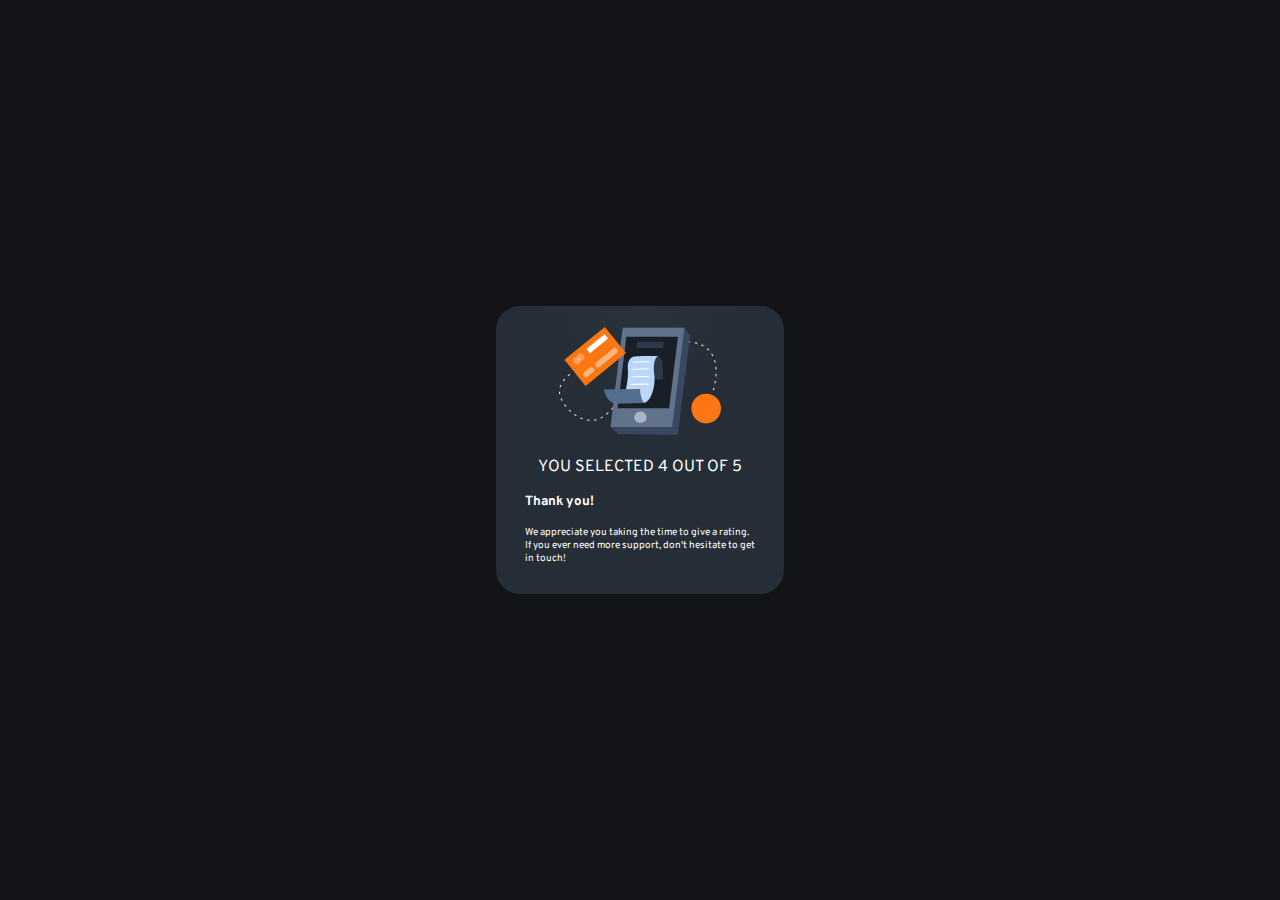
==== interactive-rating-component/index.html @ 7f70182b "calculator" ====
<!DOCTYPE html>
<html lang="en">
<head>
  <meta charset="UTF-8">
  <meta http-equiv="X-UA-Compatible" content="IE=edge">
  <meta name="viewport" content="width=device-width, initial-scale=1.0">
  <link rel="preconnect" href="https://fonts.googleapis.com">
  <link rel="preconnect" href="https://fonts.gstatic.com" crossorigin>
  <link href="https://fonts.googleapis.com/css2?family=Overpass:wght@400;700&display=swap" rel="stylesheet">
  <link rel="stylesheet" href="style.css">
  <title>Document</title>
</head>

<body class="body">
  <section class="home">
    <div class="home__card box">
      <div class="little--star">
        <svg width="17" height="16" xmlns="http://www.w3.org/2000/svg"><path d="m9.067.43 1.99 4.031c.112.228.33.386.58.422l4.45.647a.772.772 0 0 1 .427 1.316l-3.22 3.138a.773.773 0 0 0-.222.683l.76 4.431a.772.772 0 0 1-1.12.813l-3.98-2.092a.773.773 0 0 0-.718 0l-3.98 2.092a.772.772 0 0 1-1.119-.813l.76-4.431a.77.77 0 0 0-.222-.683L.233 6.846A.772.772 0 0 1 .661 5.53l4.449-.647a.772.772 0 0 0 .58-.422L7.68.43a.774.774 0 0 1 1.387 0Z" fill="#FC7614"/></svg>
      </div>
      <h5 class="header">How did we do?</h5>
      <p class="paragraph">Please let us know how we did with your support request. All feedback is appreciated to help us improve our offering!</p>
      <div class="rate">
        <button class="rate--button">1</button>
        <button class="rate--button">2</button>
        <button class="rate--button">3</button>
        <button class="rate--button">4</button>
        <button class="rate--button">5</button>
      </div>
      <button class="submit--button">Submit</button>
    </div>
  </section>
  <section class="thanks">
    <div class="thanks__card box">
      <div class="little--phone">
        <svg width="162" height="108" xmlns="http://www.w3.org/2000/svg"><g fill="none"><path d="M30 93.744h-.044a23.456 23.456 0 0 1-1.61-.189.543.543 0 0 1 .155-1.076c.52.076 1.04.135 1.563.178a.538.538 0 0 1-.043 1.076l-.022.01Zm5.37-.205a.538.538 0 0 1-.08-1.076 19.51 19.51 0 0 0 1.54-.306.536.536 0 0 1 .645.403.538.538 0 0 1-.397.646c-.537.129-1.074.236-1.611.323l-.097.01Zm-12.137-1.312a.536.536 0 0 1-.183-.033 24.346 24.346 0 0 1-1.525-.608.539.539 0 0 1 .424-.99c.483.21.983.404 1.472.587a.538.538 0 0 1-.188 1.044Zm18.759-.829a.538.538 0 0 1-.242-1.022c.467-.226.934-.479 1.39-.742a.536.536 0 1 1 .538.93c-.478.275-.967.538-1.45.78a.536.536 0 0 1-.258.054h.022Zm-24.994-2.292a.536.536 0 0 1-.29-.08c-.457-.29-.913-.597-1.36-.91a.536.536 0 1 1 .612-.882c.436.307.876.597 1.322.883a.538.538 0 0 1-.284.99Zm30.772-1.544a.537.537 0 0 1-.408-.193.539.539 0 0 1 .06-.759l.117-.124c.355-.306.715-.624 1.074-.957a.537.537 0 1 1 .73.79c-.375.345-.74.673-1.106.985l-.123.102a.537.537 0 0 1-.344.156Zm-36.326-2.69a.537.537 0 0 1-.36-.14c-.402-.37-.8-.747-1.18-1.124a.539.539 0 0 1 .751-.769c.376.371.763.737 1.155 1.076a.538.538 0 0 1 .032.764.537.537 0 0 1-.398.194Zm41.305-2.21a.537.537 0 0 1-.398-.899c.355-.393.715-.79 1.074-1.2a.537.537 0 1 1 .806.71c-.365.415-.725.818-1.074 1.21a.537.537 0 0 1-.408.152v.026ZM6.724 79.723a.537.537 0 0 1-.424-.204 41.79 41.79 0 0 1-.989-1.308.539.539 0 0 1 .124-.753.536.536 0 0 1 .746.124c.312.425.629.85.962 1.27a.539.539 0 0 1-.42.871Zm50.579-2.383a.539.539 0 0 1-.419-.877c.338-.414.677-.828 1.015-1.253a.537.537 0 1 1 .838.672l-1.02 1.259a.537.537 0 0 1-.414.199ZM2.9 73.887a.537.537 0 0 1-.473-.312c-.257-.5-.499-1-.714-1.485a.539.539 0 0 1 .685-.72c.133.052.24.154.298.285.21.462.44.946.687 1.425a.539.539 0 0 1-.483.786v.021Zm58.753-2.028a.537.537 0 0 1-.424-.866l.988-1.275a.537.537 0 1 1 .848.656l-.988 1.275a.537.537 0 0 1-.424.188v.022ZM.682 67.286a.537.537 0 0 1-.537-.462A17.06 17.06 0 0 1 0 65.16a.538.538 0 1 1 1.074 0c.018.519.063 1.036.134 1.55a.539.539 0 0 1-.462.607l-.064-.032Zm65.24-.973a.537.537 0 0 1-.43-.867l.984-1.28a.536.536 0 0 1 .853.65l-.993 1.265a.537.537 0 0 1-.414.21v.022Zm88.49-2.96a.724.724 0 0 1-.15 0 .537.537 0 0 1-.366-.666c.134-.474.28-.99.424-1.544a.538.538 0 0 1 .655-.388.537.537 0 0 1 .382.662c-.145.538-.29 1.076-.43 1.565a.537.537 0 0 1-.515.372Zm-84.247-2.592a.536.536 0 0 1-.424-.867l.983-1.28a.54.54 0 1 1 .854.662l-.989 1.275a.537.537 0 0 1-.413.183l-.01.027Zm-68.924-.382a.536.536 0 0 1-.156 0 .538.538 0 0 1-.355-.673 21.47 21.47 0 0 1 .537-1.565.537.537 0 1 1 .994.403c-.193.49-.37.985-.537 1.474a.537.537 0 0 1-.473.334l-.01.027Zm154.782-3.863a.311.311 0 0 1-.102 0 .538.538 0 0 1-.43-.624c.097-.538.188-1.044.28-1.582a.545.545 0 1 1 1.073.178c-.09.538-.182 1.076-.279 1.614a.537.537 0 0 1-.542.414ZM74.46 55.209a.537.537 0 0 1-.424-.872l1.004-1.27a.537.537 0 1 1 .838.673l-.999 1.264a.537.537 0 0 1-.408.205h-.01ZM4.436 54.165a.539.539 0 0 1-.43-.855c.323-.436.666-.872 1.02-1.297a.537.537 0 1 1 .822.694 22.92 22.92 0 0 0-.977 1.237.537.537 0 0 1-.435.221Zm74.408-4.417a.539.539 0 0 1-.414-.877l1.026-1.248a.537.537 0 1 1 .843.667l-1.02 1.243a.537.537 0 0 1-.435.215Zm78.124-.161h-.043a.538.538 0 0 1-.494-.576c.043-.538.075-1.076.107-1.614a.538.538 0 0 1 .564-.538c.295.018.52.27.505.565a54.253 54.253 0 0 1-.107 1.614.538.538 0 0 1-.532.549ZM9.28 49.13a.537.537 0 0 1-.338-.958c.8-.646 1.316-.99 1.337-1.006a.536.536 0 0 1 .59.898s-.499.334-1.25.942a.536.536 0 0 1-.35.124h.011Zm74.075-4.74a.537.537 0 0 1-.403-.888c.35-.408.704-.817 1.074-1.22a.537.537 0 1 1 .806.71c-.355.403-.71.806-1.074 1.215a.537.537 0 0 1-.414.183h.01Zm73.742-1.797a.537.537 0 0 1-.537-.505 54.325 54.325 0 0 0-.118-1.614.54.54 0 1 1 1.074-.097c.048.538.091 1.076.118 1.614 0 .285-.221.52-.505.538l-.032.064Zm-69.064-3.416a.537.537 0 0 1-.392-.904c.365-.398.735-.79 1.106-1.178a.536.536 0 0 1 .779.737l-1.074 1.173a.537.537 0 0 1-.44.172h.02Zm68.092-3.502a.537.537 0 0 1-.537-.409 22.668 22.668 0 0 0-.408-1.533.539.539 0 0 1 1.03-.307c.151.538.296 1.05.425 1.587a.539.539 0 0 1-.398.651l-.112.01Zm-63.221-1.512a.537.537 0 0 1-.376-.92l1.165-1.13a.537.537 0 1 1 .763.76c-.387.365-.768.741-1.155 1.118a.537.537 0 0 1-.419.172h.022Zm5.14-4.745a.537.537 0 0 1-.355-.941l1.235-1.076a.539.539 0 1 1 .693.828c-.408.34-.817.689-1.225 1.039a.537.537 0 0 1-.37.15h.021Zm55.197-.575c-.247-.468-.505-.931-.779-1.378a.537.537 0 1 1 .918-.554c.285.463.537.947.811 1.431a.539.539 0 0 1-.478.791.537.537 0 0 1-.472-.29ZM103.5 25.055a.539.539 0 0 1-.322-.974c.44-.322.88-.634 1.32-.946a.537.537 0 0 1 .845.394.54.54 0 0 1-.227.488l-1.3.93a.536.536 0 0 1-.338.108h.022Zm46.132-1.56a.537.537 0 0 1-.381-.161c-.359-.359-.74-.717-1.144-1.076a.536.536 0 1 1 .709-.807c.408.36.81.742 1.197 1.135a.539.539 0 0 1 0 .759.537.537 0 0 1-.403.15h.022Zm-40.279-2.28a.537.537 0 0 1-.274-1.001c.473-.275.946-.538 1.418-.797a.54.54 0 0 1 .81.474.542.542 0 0 1-.273.468c-.467.253-.929.538-1.39.785a.536.536 0 0 1-.344.07h.053Zm34.737-1.894a.504.504 0 0 1-.258-.07c-.451-.248-.924-.49-1.407-.716a.539.539 0 0 1 .462-.974c.499.237.988.49 1.46.748a.538.538 0 0 1-.257 1.012Zm-28.49-1.195a.537.537 0 0 1-.2-1.038c.505-.204 1.01-.398 1.52-.581a.537.537 0 0 1 .366 1.011c-.495.178-.989.366-1.483.57a.536.536 0 0 1-.247.038h.043Zm22.045-1.452a.777.777 0 0 1-.156 0c-.505-.15-1.02-.29-1.53-.41a.553.553 0 0 1 .252-1.075c.537.129 1.074.269 1.611.425a.542.542 0 0 1-.15 1.076l-.027-.016Zm-15.456-.597a.537.537 0 0 1-.118-1.066c.537-.107 1.074-.21 1.61-.29a.543.543 0 0 1 .59.735.544.544 0 0 1-.423.34c-.537.082-1.036.178-1.557.286a.365.365 0 0 1-.102-.005Zm8.555-.603h-.038a32.41 32.41 0 0 0-1.579-.06.538.538 0 0 1 0-1.075c.537 0 1.074.027 1.638.06a.538.538 0 0 1-.032 1.075h.01Z" fill="#E6E6E6"/><path fill="#39475F" d="M119.847 100.221H58.146L70.332.793h55.025l5.747 7.601z"/><path fill="#61728D" d="M113.172 100.221H51.465L63.651.793h61.706z"/><path fill="#181F27" d="M110.132 81.354H58.576l8.791-71.695h51.557z"/><path fill="#1E252E" d="m92.743 50.055 14.897.177-.29 2.308-14.607-.252z"/><path fill="#39475F" d="m51.465 100.221 7.422 6.864 60.037.915.923-7.779z"/><path d="M99.096 29.058s2.572.183 3.888 5.03c1.316 4.847.865 18.377.865 18.377l-11.096-.177s-5.537-20.137 6.343-23.23Z" fill="#2D394B"/><path fill="#FC7614" d="M5.42 32.843 45.778 0l21.18 26.119L26.603 58.96z"/><path fill="#FFF" d="M27.49 21.931 45.56 7.226l3.497 4.313-18.07 14.706z"/><path d="m25.272 45.175 5.338-4.345a2.772 2.772 0 0 1 3.902.404 2.781 2.781 0 0 1-.404 3.91l-5.338 4.344a2.772 2.772 0 0 1-3.903-.404 2.781 2.781 0 0 1 .405-3.91ZM37.33 35.365l16.89-13.743a2.772 2.772 0 0 1 3.902.404 2.781 2.781 0 0 1-.405 3.909L40.83 39.679a2.772 2.772 0 0 1-3.903-.404 2.781 2.781 0 0 1 .405-3.91Z" fill="#FFF" opacity=".46"/><ellipse fill="#FFF" opacity=".3" cx="17.937" cy="33.636" rx="3.673" ry="3.68"/><ellipse fill="#FFF" opacity=".3" cx="21.664" cy="30.284" rx="3.673" ry="3.68"/><path d="M99.096 29.058s-5.838 2.103-3.803 18.581c1.493 12.073-3.55 28.056-11.004 28.25-7.454.193-21.202-.463-21.202-.463s7.159-18.56 5.676-34.145a14.786 14.786 0 0 1 .763-6.456c.87-2.373 2.487-4.842 5.494-5.245 6.004-.818 24.076-.522 24.076-.522Z" fill="#BAD6FA"/><path d="m58.957 76.63 26.342-.537s-4.017-3.992-4.27-14.154l-36.234.538a31.494 31.494 0 0 0 2.841 7.531 12.547 12.547 0 0 0 11.32 6.623Z" fill="#546F8D"/><path fill="#2D394B" d="m78.21 14.834-.918 6.041h26.621l.806-6.041z"/><path d="M85.54 86.19c-2.872-2.517-7.416-2.022-9.446 1.222a4.955 4.955 0 0 0-.8 2.647c0 3.98 2.744 6.59 8.227 5.492 4.184-.839 5.779-6.073 2.02-9.36Z" fill="#FFF" opacity=".48"/><ellipse fill="#FC7614" cx="147.188" cy="81.542" rx="14.812" ry="14.837"/><path d="M73.731 35.75a.537.537 0 0 1-.038-1.076c.113 0 11.343-.828 17.363-.29a.54.54 0 0 1-.096 1.076c-5.908-.538-17.079.274-17.186.285l-.043.005Zm-.891 7.279a.538.538 0 0 1-.038-1.076c.113 0 11.342-.828 17.363-.29a.54.54 0 0 1-.097 1.076c-5.907-.538-17.073.28-17.185.285l-.043.005Zm-.102 7.564a.538.538 0 0 1-.043-1.076c.112 0 11.347-.829 17.362-.29a.54.54 0 0 1-.096 1.075c-5.908-.538-17.073.28-17.186.286l-.037.005Zm-.715 7.564a.537.537 0 0 1-.037-1.076c.112 0 11.342-.829 17.362-.285a.54.54 0 0 1-.096 1.076c-5.908-.538-17.073.28-17.186.285h-.043Z" fill="#FFF"/></g></svg>
      </div>
      <div class="thanks--phrase">YOU SELECTED 4 OUT OF 5</div>
      <h5 class="header">Thank you!</h5>
      <p class="paragraph">We appreciate you taking the time to give a rating. If you ever need more support, don't hesitate to get in touch!</p>
    </div>
  </section>
</body>
<script src="script.js"></script>
</html>
---- interactive-rating-component/style.css ----
* {
    margin: 0;
    padding: 0;
    color: var(--white);
    box-sizing: border-box;
    font-family: 'Overpass', sans-serif;
}

:root {
    --orange: hsl(25, 97%, 53%);
    --white: hsl(0, 0%, 100%);
    --lightGrey: hsl(217, 12%, 63%);
    --mediumGrey: hsl(216, 12%, 54%);
    --darkBlue: hsl(213, 19%, 18%);
    --rateColor: hsl(213, 18%, 20%);
    --veryDarkBlue: hsl(216, 12%, 8%);
}

.body {
    background-color: var(--veryDarkBlue);
}

.home {
    display: none;
    align-items: center;
    justify-content: center;
    height: 100vh;
}

.thanks {
    display: flex;
    align-items: center;
    justify-content: center;
    height: 100vh;
}

.box {
    display: flex;
    flex-flow: column;
    justify-content: center;
    border-radius: 1.5rem;
    border: none;
    height: 18rem;
    width: 18rem;
    background-image:
      radial-gradient(
        circle at top center,
        var(--rateColor) 0.15%,
        var(--darkBlue) 33%
    );
}

.home__card {
    align-items: center;
    justify-content: space-between;
    padding: 1rem;
    padding-bottom: 1.5rem;
}

.thanks__card {
    align-items: center;
    justify-content: center;
    row-gap: 1rem;
    padding: 1rem;
    padding-bottom: 1.5rem;
}

.little--star {
    display: flex;
    margin-left: 0.5rem;
    align-self: flex-start;
    align-items: center;
    justify-content: center;
    background-color: var(--rateColor);
    height: 3rem;
    width: 3rem;
    border: none;
    border-radius: 50%;
}

.header {
    width: 90%;
}

/* .header:last-child {
    display: flex;
    justify-self: center;
} */

.paragraph {
    width: 90%;
    font-size: x-small;
}

.rate {
    display: flex;
    justify-content: space-evenly;
    width: 100%;
}

.rate--button {
    background-color: var(--rateColor);
    border: none;
    height: 2rem;
    width: 2rem;
    border-radius: 50%;
}

.submit--button {
    border: none;
    width: 90%;
    height: 1.5rem;
    border-radius: 10rem;
    background-color: var(--orange);
}
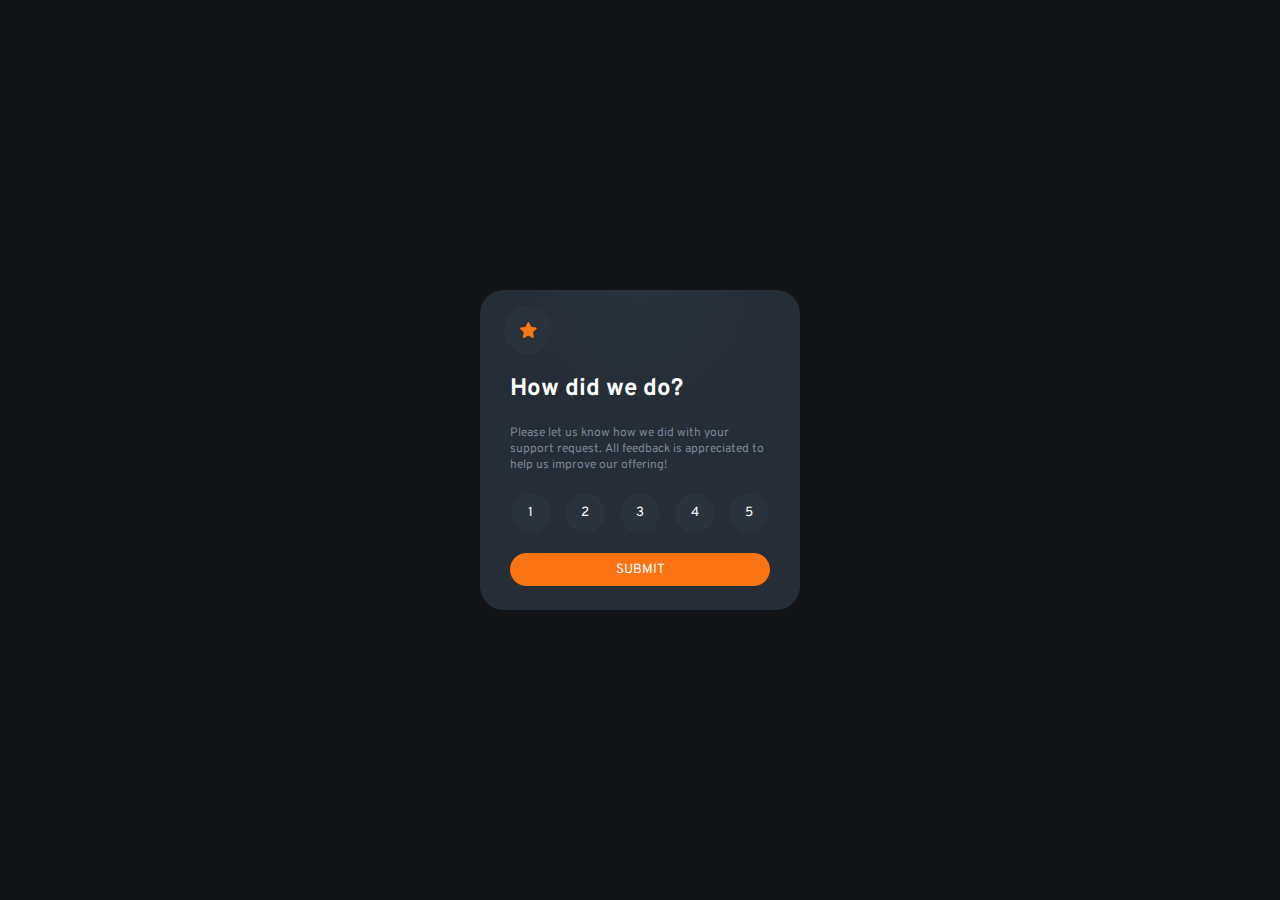
==== commit 5bc4fcbb: "golang stuff / js rating page" ====
--- a/interactive-rating-component/index.html
+++ b/interactive-rating-component/index.html
@@ -13,13 +13,13 @@
 
 <body class="body">
   <section class="home">
-    <div class="home__card box">
-      <div class="little--star">
+    <div class="card card--home">
+      <div class="card__image card__image--left">
         <svg width="17" height="16" xmlns="http://www.w3.org/2000/svg"><path d="m9.067.43 1.99 4.031c.112.228.33.386.58.422l4.45.647a.772.772 0 0 1 .427 1.316l-3.22 3.138a.773.773 0 0 0-.222.683l.76 4.431a.772.772 0 0 1-1.12.813l-3.98-2.092a.773.773 0 0 0-.718 0l-3.98 2.092a.772.772 0 0 1-1.119-.813l.76-4.431a.77.77 0 0 0-.222-.683L.233 6.846A.772.772 0 0 1 .661 5.53l4.449-.647a.772.772 0 0 0 .58-.422L7.68.43a.774.774 0 0 1 1.387 0Z" fill="#FC7614"/></svg>
       </div>
-      <h5 class="header">How did we do?</h5>
-      <p class="paragraph">Please let us know how we did with your support request. All feedback is appreciated to help us improve our offering!</p>
-      <div class="rate">
+      <h5 class="card__header card__header--home">How did we do?</h5>
+      <p class="card__paragraph card__paragraph--home">Please let us know how we did with your support request. All feedback is appreciated to help us improve our offering!</p>
+      <div class="card__rate">
         <button class="rate--button">1</button>
         <button class="rate--button">2</button>
         <button class="rate--button">3</button>
@@ -30,13 +30,13 @@
     </div>
   </section>
   <section class="thanks">
-    <div class="thanks__card box">
-      <div class="little--phone">
-        <svg width="162" height="108" xmlns="http://www.w3.org/2000/svg"><g fill="none"><path d="M30 93.744h-.044a23.456 23.456 0 0 1-1.61-.189.543.543 0 0 1 .155-1.076c.52.076 1.04.135 1.563.178a.538.538 0 0 1-.043 1.076l-.022.01Zm5.37-.205a.538.538 0 0 1-.08-1.076 19.51 19.51 0 0 0 1.54-.306.536.536 0 0 1 .645.403.538.538 0 0 1-.397.646c-.537.129-1.074.236-1.611.323l-.097.01Zm-12.137-1.312a.536.536 0 0 1-.183-.033 24.346 24.346 0 0 1-1.525-.608.539.539 0 0 1 .424-.99c.483.21.983.404 1.472.587a.538.538 0 0 1-.188 1.044Zm18.759-.829a.538.538 0 0 1-.242-1.022c.467-.226.934-.479 1.39-.742a.536.536 0 1 1 .538.93c-.478.275-.967.538-1.45.78a.536.536 0 0 1-.258.054h.022Zm-24.994-2.292a.536.536 0 0 1-.29-.08c-.457-.29-.913-.597-1.36-.91a.536.536 0 1 1 .612-.882c.436.307.876.597 1.322.883a.538.538 0 0 1-.284.99Zm30.772-1.544a.537.537 0 0 1-.408-.193.539.539 0 0 1 .06-.759l.117-.124c.355-.306.715-.624 1.074-.957a.537.537 0 1 1 .73.79c-.375.345-.74.673-1.106.985l-.123.102a.537.537 0 0 1-.344.156Zm-36.326-2.69a.537.537 0 0 1-.36-.14c-.402-.37-.8-.747-1.18-1.124a.539.539 0 0 1 .751-.769c.376.371.763.737 1.155 1.076a.538.538 0 0 1 .032.764.537.537 0 0 1-.398.194Zm41.305-2.21a.537.537 0 0 1-.398-.899c.355-.393.715-.79 1.074-1.2a.537.537 0 1 1 .806.71c-.365.415-.725.818-1.074 1.21a.537.537 0 0 1-.408.152v.026ZM6.724 79.723a.537.537 0 0 1-.424-.204 41.79 41.79 0 0 1-.989-1.308.539.539 0 0 1 .124-.753.536.536 0 0 1 .746.124c.312.425.629.85.962 1.27a.539.539 0 0 1-.42.871Zm50.579-2.383a.539.539 0 0 1-.419-.877c.338-.414.677-.828 1.015-1.253a.537.537 0 1 1 .838.672l-1.02 1.259a.537.537 0 0 1-.414.199ZM2.9 73.887a.537.537 0 0 1-.473-.312c-.257-.5-.499-1-.714-1.485a.539.539 0 0 1 .685-.72c.133.052.24.154.298.285.21.462.44.946.687 1.425a.539.539 0 0 1-.483.786v.021Zm58.753-2.028a.537.537 0 0 1-.424-.866l.988-1.275a.537.537 0 1 1 .848.656l-.988 1.275a.537.537 0 0 1-.424.188v.022ZM.682 67.286a.537.537 0 0 1-.537-.462A17.06 17.06 0 0 1 0 65.16a.538.538 0 1 1 1.074 0c.018.519.063 1.036.134 1.55a.539.539 0 0 1-.462.607l-.064-.032Zm65.24-.973a.537.537 0 0 1-.43-.867l.984-1.28a.536.536 0 0 1 .853.65l-.993 1.265a.537.537 0 0 1-.414.21v.022Zm88.49-2.96a.724.724 0 0 1-.15 0 .537.537 0 0 1-.366-.666c.134-.474.28-.99.424-1.544a.538.538 0 0 1 .655-.388.537.537 0 0 1 .382.662c-.145.538-.29 1.076-.43 1.565a.537.537 0 0 1-.515.372Zm-84.247-2.592a.536.536 0 0 1-.424-.867l.983-1.28a.54.54 0 1 1 .854.662l-.989 1.275a.537.537 0 0 1-.413.183l-.01.027Zm-68.924-.382a.536.536 0 0 1-.156 0 .538.538 0 0 1-.355-.673 21.47 21.47 0 0 1 .537-1.565.537.537 0 1 1 .994.403c-.193.49-.37.985-.537 1.474a.537.537 0 0 1-.473.334l-.01.027Zm154.782-3.863a.311.311 0 0 1-.102 0 .538.538 0 0 1-.43-.624c.097-.538.188-1.044.28-1.582a.545.545 0 1 1 1.073.178c-.09.538-.182 1.076-.279 1.614a.537.537 0 0 1-.542.414ZM74.46 55.209a.537.537 0 0 1-.424-.872l1.004-1.27a.537.537 0 1 1 .838.673l-.999 1.264a.537.537 0 0 1-.408.205h-.01ZM4.436 54.165a.539.539 0 0 1-.43-.855c.323-.436.666-.872 1.02-1.297a.537.537 0 1 1 .822.694 22.92 22.92 0 0 0-.977 1.237.537.537 0 0 1-.435.221Zm74.408-4.417a.539.539 0 0 1-.414-.877l1.026-1.248a.537.537 0 1 1 .843.667l-1.02 1.243a.537.537 0 0 1-.435.215Zm78.124-.161h-.043a.538.538 0 0 1-.494-.576c.043-.538.075-1.076.107-1.614a.538.538 0 0 1 .564-.538c.295.018.52.27.505.565a54.253 54.253 0 0 1-.107 1.614.538.538 0 0 1-.532.549ZM9.28 49.13a.537.537 0 0 1-.338-.958c.8-.646 1.316-.99 1.337-1.006a.536.536 0 0 1 .59.898s-.499.334-1.25.942a.536.536 0 0 1-.35.124h.011Zm74.075-4.74a.537.537 0 0 1-.403-.888c.35-.408.704-.817 1.074-1.22a.537.537 0 1 1 .806.71c-.355.403-.71.806-1.074 1.215a.537.537 0 0 1-.414.183h.01Zm73.742-1.797a.537.537 0 0 1-.537-.505 54.325 54.325 0 0 0-.118-1.614.54.54 0 1 1 1.074-.097c.048.538.091 1.076.118 1.614 0 .285-.221.52-.505.538l-.032.064Zm-69.064-3.416a.537.537 0 0 1-.392-.904c.365-.398.735-.79 1.106-1.178a.536.536 0 0 1 .779.737l-1.074 1.173a.537.537 0 0 1-.44.172h.02Zm68.092-3.502a.537.537 0 0 1-.537-.409 22.668 22.668 0 0 0-.408-1.533.539.539 0 0 1 1.03-.307c.151.538.296 1.05.425 1.587a.539.539 0 0 1-.398.651l-.112.01Zm-63.221-1.512a.537.537 0 0 1-.376-.92l1.165-1.13a.537.537 0 1 1 .763.76c-.387.365-.768.741-1.155 1.118a.537.537 0 0 1-.419.172h.022Zm5.14-4.745a.537.537 0 0 1-.355-.941l1.235-1.076a.539.539 0 1 1 .693.828c-.408.34-.817.689-1.225 1.039a.537.537 0 0 1-.37.15h.021Zm55.197-.575c-.247-.468-.505-.931-.779-1.378a.537.537 0 1 1 .918-.554c.285.463.537.947.811 1.431a.539.539 0 0 1-.478.791.537.537 0 0 1-.472-.29ZM103.5 25.055a.539.539 0 0 1-.322-.974c.44-.322.88-.634 1.32-.946a.537.537 0 0 1 .845.394.54.54 0 0 1-.227.488l-1.3.93a.536.536 0 0 1-.338.108h.022Zm46.132-1.56a.537.537 0 0 1-.381-.161c-.359-.359-.74-.717-1.144-1.076a.536.536 0 1 1 .709-.807c.408.36.81.742 1.197 1.135a.539.539 0 0 1 0 .759.537.537 0 0 1-.403.15h.022Zm-40.279-2.28a.537.537 0 0 1-.274-1.001c.473-.275.946-.538 1.418-.797a.54.54 0 0 1 .81.474.542.542 0 0 1-.273.468c-.467.253-.929.538-1.39.785a.536.536 0 0 1-.344.07h.053Zm34.737-1.894a.504.504 0 0 1-.258-.07c-.451-.248-.924-.49-1.407-.716a.539.539 0 0 1 .462-.974c.499.237.988.49 1.46.748a.538.538 0 0 1-.257 1.012Zm-28.49-1.195a.537.537 0 0 1-.2-1.038c.505-.204 1.01-.398 1.52-.581a.537.537 0 0 1 .366 1.011c-.495.178-.989.366-1.483.57a.536.536 0 0 1-.247.038h.043Zm22.045-1.452a.777.777 0 0 1-.156 0c-.505-.15-1.02-.29-1.53-.41a.553.553 0 0 1 .252-1.075c.537.129 1.074.269 1.611.425a.542.542 0 0 1-.15 1.076l-.027-.016Zm-15.456-.597a.537.537 0 0 1-.118-1.066c.537-.107 1.074-.21 1.61-.29a.543.543 0 0 1 .59.735.544.544 0 0 1-.423.34c-.537.082-1.036.178-1.557.286a.365.365 0 0 1-.102-.005Zm8.555-.603h-.038a32.41 32.41 0 0 0-1.579-.06.538.538 0 0 1 0-1.075c.537 0 1.074.027 1.638.06a.538.538 0 0 1-.032 1.075h.01Z" fill="#E6E6E6"/><path fill="#39475F" d="M119.847 100.221H58.146L70.332.793h55.025l5.747 7.601z"/><path fill="#61728D" d="M113.172 100.221H51.465L63.651.793h61.706z"/><path fill="#181F27" d="M110.132 81.354H58.576l8.791-71.695h51.557z"/><path fill="#1E252E" d="m92.743 50.055 14.897.177-.29 2.308-14.607-.252z"/><path fill="#39475F" d="m51.465 100.221 7.422 6.864 60.037.915.923-7.779z"/><path d="M99.096 29.058s2.572.183 3.888 5.03c1.316 4.847.865 18.377.865 18.377l-11.096-.177s-5.537-20.137 6.343-23.23Z" fill="#2D394B"/><path fill="#FC7614" d="M5.42 32.843 45.778 0l21.18 26.119L26.603 58.96z"/><path fill="#FFF" d="M27.49 21.931 45.56 7.226l3.497 4.313-18.07 14.706z"/><path d="m25.272 45.175 5.338-4.345a2.772 2.772 0 0 1 3.902.404 2.781 2.781 0 0 1-.404 3.91l-5.338 4.344a2.772 2.772 0 0 1-3.903-.404 2.781 2.781 0 0 1 .405-3.91ZM37.33 35.365l16.89-13.743a2.772 2.772 0 0 1 3.902.404 2.781 2.781 0 0 1-.405 3.909L40.83 39.679a2.772 2.772 0 0 1-3.903-.404 2.781 2.781 0 0 1 .405-3.91Z" fill="#FFF" opacity=".46"/><ellipse fill="#FFF" opacity=".3" cx="17.937" cy="33.636" rx="3.673" ry="3.68"/><ellipse fill="#FFF" opacity=".3" cx="21.664" cy="30.284" rx="3.673" ry="3.68"/><path d="M99.096 29.058s-5.838 2.103-3.803 18.581c1.493 12.073-3.55 28.056-11.004 28.25-7.454.193-21.202-.463-21.202-.463s7.159-18.56 5.676-34.145a14.786 14.786 0 0 1 .763-6.456c.87-2.373 2.487-4.842 5.494-5.245 6.004-.818 24.076-.522 24.076-.522Z" fill="#BAD6FA"/><path d="m58.957 76.63 26.342-.537s-4.017-3.992-4.27-14.154l-36.234.538a31.494 31.494 0 0 0 2.841 7.531 12.547 12.547 0 0 0 11.32 6.623Z" fill="#546F8D"/><path fill="#2D394B" d="m78.21 14.834-.918 6.041h26.621l.806-6.041z"/><path d="M85.54 86.19c-2.872-2.517-7.416-2.022-9.446 1.222a4.955 4.955 0 0 0-.8 2.647c0 3.98 2.744 6.59 8.227 5.492 4.184-.839 5.779-6.073 2.02-9.36Z" fill="#FFF" opacity=".48"/><ellipse fill="#FC7614" cx="147.188" cy="81.542" rx="14.812" ry="14.837"/><path d="M73.731 35.75a.537.537 0 0 1-.038-1.076c.113 0 11.343-.828 17.363-.29a.54.54 0 0 1-.096 1.076c-5.908-.538-17.079.274-17.186.285l-.043.005Zm-.891 7.279a.538.538 0 0 1-.038-1.076c.113 0 11.342-.828 17.363-.29a.54.54 0 0 1-.097 1.076c-5.907-.538-17.073.28-17.185.285l-.043.005Zm-.102 7.564a.538.538 0 0 1-.043-1.076c.112 0 11.347-.829 17.362-.29a.54.54 0 0 1-.096 1.075c-5.908-.538-17.073.28-17.186.286l-.037.005Zm-.715 7.564a.537.537 0 0 1-.037-1.076c.112 0 11.342-.829 17.362-.285a.54.54 0 0 1-.096 1.076c-5.908-.538-17.073.28-17.186.285h-.043Z" fill="#FFF"/></g></svg>
+    <div class="card card--thanks">
+      <div class="card__image card__image--centered">
+        <svg class="card__image--centered__svg" width="162" height="108" xmlns="http://www.w3.org/2000/svg"><g fill="none"><path d="M30 93.744h-.044a23.456 23.456 0 0 1-1.61-.189.543.543 0 0 1 .155-1.076c.52.076 1.04.135 1.563.178a.538.538 0 0 1-.043 1.076l-.022.01Zm5.37-.205a.538.538 0 0 1-.08-1.076 19.51 19.51 0 0 0 1.54-.306.536.536 0 0 1 .645.403.538.538 0 0 1-.397.646c-.537.129-1.074.236-1.611.323l-.097.01Zm-12.137-1.312a.536.536 0 0 1-.183-.033 24.346 24.346 0 0 1-1.525-.608.539.539 0 0 1 .424-.99c.483.21.983.404 1.472.587a.538.538 0 0 1-.188 1.044Zm18.759-.829a.538.538 0 0 1-.242-1.022c.467-.226.934-.479 1.39-.742a.536.536 0 1 1 .538.93c-.478.275-.967.538-1.45.78a.536.536 0 0 1-.258.054h.022Zm-24.994-2.292a.536.536 0 0 1-.29-.08c-.457-.29-.913-.597-1.36-.91a.536.536 0 1 1 .612-.882c.436.307.876.597 1.322.883a.538.538 0 0 1-.284.99Zm30.772-1.544a.537.537 0 0 1-.408-.193.539.539 0 0 1 .06-.759l.117-.124c.355-.306.715-.624 1.074-.957a.537.537 0 1 1 .73.79c-.375.345-.74.673-1.106.985l-.123.102a.537.537 0 0 1-.344.156Zm-36.326-2.69a.537.537 0 0 1-.36-.14c-.402-.37-.8-.747-1.18-1.124a.539.539 0 0 1 .751-.769c.376.371.763.737 1.155 1.076a.538.538 0 0 1 .032.764.537.537 0 0 1-.398.194Zm41.305-2.21a.537.537 0 0 1-.398-.899c.355-.393.715-.79 1.074-1.2a.537.537 0 1 1 .806.71c-.365.415-.725.818-1.074 1.21a.537.537 0 0 1-.408.152v.026ZM6.724 79.723a.537.537 0 0 1-.424-.204 41.79 41.79 0 0 1-.989-1.308.539.539 0 0 1 .124-.753.536.536 0 0 1 .746.124c.312.425.629.85.962 1.27a.539.539 0 0 1-.42.871Zm50.579-2.383a.539.539 0 0 1-.419-.877c.338-.414.677-.828 1.015-1.253a.537.537 0 1 1 .838.672l-1.02 1.259a.537.537 0 0 1-.414.199ZM2.9 73.887a.537.537 0 0 1-.473-.312c-.257-.5-.499-1-.714-1.485a.539.539 0 0 1 .685-.72c.133.052.24.154.298.285.21.462.44.946.687 1.425a.539.539 0 0 1-.483.786v.021Zm58.753-2.028a.537.537 0 0 1-.424-.866l.988-1.275a.537.537 0 1 1 .848.656l-.988 1.275a.537.537 0 0 1-.424.188v.022ZM.682 67.286a.537.537 0 0 1-.537-.462A17.06 17.06 0 0 1 0 65.16a.538.538 0 1 1 1.074 0c.018.519.063 1.036.134 1.55a.539.539 0 0 1-.462.607l-.064-.032Zm65.24-.973a.537.537 0 0 1-.43-.867l.984-1.28a.536.536 0 0 1 .853.65l-.993 1.265a.537.537 0 0 1-.414.21v.022Zm88.49-2.96a.724.724 0 0 1-.15 0 .537.537 0 0 1-.366-.666c.134-.474.28-.99.424-1.544a.538.538 0 0 1 .655-.388.537.537 0 0 1 .382.662c-.145.538-.29 1.076-.43 1.565a.537.537 0 0 1-.515.372Zm-84.247-2.592a.536.536 0 0 1-.424-.867l.983-1.28a.54.54 0 1 1 .854.662l-.989 1.275a.537.537 0 0 1-.413.183l-.01.027Zm-68.924-.382a.536.536 0 0 1-.156 0 .538.538 0 0 1-.355-.673 21.47 21.47 0 0 1 .537-1.565.537.537 0 1 1 .994.403c-.193.49-.37.985-.537 1.474a.537.537 0 0 1-.473.334l-.01.027Zm154.782-3.863a.311.311 0 0 1-.102 0 .538.538 0 0 1-.43-.624c.097-.538.188-1.044.28-1.582a.545.545 0 1 1 1.073.178c-.09.538-.182 1.076-.279 1.614a.537.537 0 0 1-.542.414ZM74.46 55.209a.537.537 0 0 1-.424-.872l1.004-1.27a.537.537 0 1 1 .838.673l-.999 1.264a.537.537 0 0 1-.408.205h-.01ZM4.436 54.165a.539.539 0 0 1-.43-.855c.323-.436.666-.872 1.02-1.297a.537.537 0 1 1 .822.694 22.92 22.92 0 0 0-.977 1.237.537.537 0 0 1-.435.221Zm74.408-4.417a.539.539 0 0 1-.414-.877l1.026-1.248a.537.537 0 1 1 .843.667l-1.02 1.243a.537.537 0 0 1-.435.215Zm78.124-.161h-.043a.538.538 0 0 1-.494-.576c.043-.538.075-1.076.107-1.614a.538.538 0 0 1 .564-.538c.295.018.52.27.505.565a54.253 54.253 0 0 1-.107 1.614.538.538 0 0 1-.532.549ZM9.28 49.13a.537.537 0 0 1-.338-.958c.8-.646 1.316-.99 1.337-1.006a.536.536 0 0 1 .59.898s-.499.334-1.25.942a.536.536 0 0 1-.35.124h.011Zm74.075-4.74a.537.537 0 0 1-.403-.888c.35-.408.704-.817 1.074-1.22a.537.537 0 1 1 .806.71c-.355.403-.71.806-1.074 1.215a.537.537 0 0 1-.414.183h.01Zm73.742-1.797a.537.537 0 0 1-.537-.505 54.325 54.325 0 0 0-.118-1.614.54.54 0 1 1 1.074-.097c.048.538.091 1.076.118 1.614 0 .285-.221.52-.505.538l-.032.064Zm-69.064-3.416a.537.537 0 0 1-.392-.904c.365-.398.735-.79 1.106-1.178a.536.536 0 0 1 .779.737l-1.074 1.173a.537.537 0 0 1-.44.172h.02Zm68.092-3.502a.537.537 0 0 1-.537-.409 22.668 22.668 0 0 0-.408-1.533.539.539 0 0 1 1.03-.307c.151.538.296 1.05.425 1.587a.539.539 0 0 1-.398.651l-.112.01Zm-63.221-1.512a.537.537 0 0 1-.376-.92l1.165-1.13a.537.537 0 1 1 .763.76c-.387.365-.768.741-1.155 1.118a.537.537 0 0 1-.419.172h.022Zm5.14-4.745a.537.537 0 0 1-.355-.941l1.235-1.076a.539.539 0 1 1 .693.828c-.408.34-.817.689-1.225 1.039a.537.537 0 0 1-.37.15h.021Zm55.197-.575c-.247-.468-.505-.931-.779-1.378a.537.537 0 1 1 .918-.554c.285.463.537.947.811 1.431a.539.539 0 0 1-.478.791.537.537 0 0 1-.472-.29ZM103.5 25.055a.539.539 0 0 1-.322-.974c.44-.322.88-.634 1.32-.946a.537.537 0 0 1 .845.394.54.54 0 0 1-.227.488l-1.3.93a.536.536 0 0 1-.338.108h.022Zm46.132-1.56a.537.537 0 0 1-.381-.161c-.359-.359-.74-.717-1.144-1.076a.536.536 0 1 1 .709-.807c.408.36.81.742 1.197 1.135a.539.539 0 0 1 0 .759.537.537 0 0 1-.403.15h.022Zm-40.279-2.28a.537.537 0 0 1-.274-1.001c.473-.275.946-.538 1.418-.797a.54.54 0 0 1 .81.474.542.542 0 0 1-.273.468c-.467.253-.929.538-1.39.785a.536.536 0 0 1-.344.07h.053Zm34.737-1.894a.504.504 0 0 1-.258-.07c-.451-.248-.924-.49-1.407-.716a.539.539 0 0 1 .462-.974c.499.237.988.49 1.46.748a.538.538 0 0 1-.257 1.012Zm-28.49-1.195a.537.537 0 0 1-.2-1.038c.505-.204 1.01-.398 1.52-.581a.537.537 0 0 1 .366 1.011c-.495.178-.989.366-1.483.57a.536.536 0 0 1-.247.038h.043Zm22.045-1.452a.777.777 0 0 1-.156 0c-.505-.15-1.02-.29-1.53-.41a.553.553 0 0 1 .252-1.075c.537.129 1.074.269 1.611.425a.542.542 0 0 1-.15 1.076l-.027-.016Zm-15.456-.597a.537.537 0 0 1-.118-1.066c.537-.107 1.074-.21 1.61-.29a.543.543 0 0 1 .59.735.544.544 0 0 1-.423.34c-.537.082-1.036.178-1.557.286a.365.365 0 0 1-.102-.005Zm8.555-.603h-.038a32.41 32.41 0 0 0-1.579-.06.538.538 0 0 1 0-1.075c.537 0 1.074.027 1.638.06a.538.538 0 0 1-.032 1.075h.01Z" fill="#E6E6E6"/><path fill="#39475F" d="M119.847 100.221H58.146L70.332.793h55.025l5.747 7.601z"/><path fill="#61728D" d="M113.172 100.221H51.465L63.651.793h61.706z"/><path fill="#181F27" d="M110.132 81.354H58.576l8.791-71.695h51.557z"/><path fill="#1E252E" d="m92.743 50.055 14.897.177-.29 2.308-14.607-.252z"/><path fill="#39475F" d="m51.465 100.221 7.422 6.864 60.037.915.923-7.779z"/><path d="M99.096 29.058s2.572.183 3.888 5.03c1.316 4.847.865 18.377.865 18.377l-11.096-.177s-5.537-20.137 6.343-23.23Z" fill="#2D394B"/><path fill="#FC7614" d="M5.42 32.843 45.778 0l21.18 26.119L26.603 58.96z"/><path fill="#FFF" d="M27.49 21.931 45.56 7.226l3.497 4.313-18.07 14.706z"/><path d="m25.272 45.175 5.338-4.345a2.772 2.772 0 0 1 3.902.404 2.781 2.781 0 0 1-.404 3.91l-5.338 4.344a2.772 2.772 0 0 1-3.903-.404 2.781 2.781 0 0 1 .405-3.91ZM37.33 35.365l16.89-13.743a2.772 2.772 0 0 1 3.902.404 2.781 2.781 0 0 1-.405 3.909L40.83 39.679a2.772 2.772 0 0 1-3.903-.404 2.781 2.781 0 0 1 .405-3.91Z" fill="#FFF" opacity=".46"/><ellipse fill="#FFF" opacity=".3" cx="17.937" cy="33.636" rx="3.673" ry="3.68"/><ellipse fill="#FFF" opacity=".3" cx="21.664" cy="30.284" rx="3.673" ry="3.68"/><path d="M99.096 29.058s-5.838 2.103-3.803 18.581c1.493 12.073-3.55 28.056-11.004 28.25-7.454.193-21.202-.463-21.202-.463s7.159-18.56 5.676-34.145a14.786 14.786 0 0 1 .763-6.456c.87-2.373 2.487-4.842 5.494-5.245 6.004-.818 24.076-.522 24.076-.522Z" fill="#BAD6FA"/><path d="m58.957 76.63 26.342-.537s-4.017-3.992-4.27-14.154l-36.234.538a31.494 31.494 0 0 0 2.841 7.531 12.547 12.547 0 0 0 11.32 6.623Z" fill="#546F8D"/><path fill="#2D394B" d="m78.21 14.834-.918 6.041h26.621l.806-6.041z"/><path d="M85.54 86.19c-2.872-2.517-7.416-2.022-9.446 1.222a4.955 4.955 0 0 0-.8 2.647c0 3.98 2.744 6.59 8.227 5.492 4.184-.839 5.779-6.073 2.02-9.36Z" fill="#FFF" opacity=".48"/><ellipse fill="#FC7614" cx="147.188" cy="81.542" rx="14.812" ry="14.837"/><path d="M73.731 35.75a.537.537 0 0 1-.038-1.076c.113 0 11.343-.828 17.363-.29a.54.54 0 0 1-.096 1.076c-5.908-.538-17.079.274-17.186.285l-.043.005Zm-.891 7.279a.538.538 0 0 1-.038-1.076c.113 0 11.342-.828 17.363-.29a.54.54 0 0 1-.097 1.076c-5.907-.538-17.073.28-17.185.285l-.043.005Zm-.102 7.564a.538.538 0 0 1-.043-1.076c.112 0 11.347-.829 17.362-.29a.54.54 0 0 1-.096 1.075c-5.908-.538-17.073.28-17.186.286l-.037.005Zm-.715 7.564a.537.537 0 0 1-.037-1.076c.112 0 11.342-.829 17.362-.285a.54.54 0 0 1-.096 1.076c-5.908-.538-17.073.28-17.186.285h-.043Z" fill="#FFF"/></g></svg>
       </div>
-      <div class="thanks--phrase">YOU SELECTED 4 OUT OF 5</div>
-      <h5 class="header">Thank you!</h5>
-      <p class="paragraph">We appreciate you taking the time to give a rating. If you ever need more support, don't hesitate to get in touch!</p>
+      <div class="thanks--phrase">You selected 4 out of 5</div>
+      <h5 class="card__header card__header--thanks">Thank you!</h5>
+      <p class="card__paragraph card__paragraph--thanks">We appreciate you taking the time to give a rating. If you ever need more support, don't hesitate to get in touch!</p>
     </div>
   </section>
 </body>
--- a/interactive-rating-component/style.css
+++ b/interactive-rating-component/style.css
@@ -21,51 +21,48 @@
 }
 
 .home {
+    display: flex;
+    align-items: center;
+    justify-content: center;
+    height: 100vh;
+}
+
+.thanks {
     display: none;
     align-items: center;
     justify-content: center;
     height: 100vh;
 }
 
-.thanks {
-    display: flex;
-    align-items: center;
-    justify-content: center;
-    height: 100vh;
-}
-
-.box {
+.card {
     display: flex;
     flex-flow: column;
     justify-content: center;
     border-radius: 1.5rem;
     border: none;
-    height: 18rem;
-    width: 18rem;
+    height: 20rem;
+    width: 20rem;
     background-image:
-      radial-gradient(
-        circle at top center,
-        var(--rateColor) 0.15%,
-        var(--darkBlue) 33%
-    );
+        radial-gradient(circle at top center,
+            var(--rateColor) 0.15%,
+            var(--darkBlue) 33%);
 }
 
-.home__card {
+.card--home {
     align-items: center;
     justify-content: space-between;
     padding: 1rem;
     padding-bottom: 1.5rem;
 }
 
-.thanks__card {
+.card--thanks {
     align-items: center;
-    justify-content: center;
     row-gap: 1rem;
-    padding: 1rem;
-    padding-bottom: 1.5rem;
+    text-align: center;
+    padding-bottom: 2rem;
 }
 
-.little--star {
+.card__image--left {
     display: flex;
     margin-left: 0.5rem;
     align-self: flex-start;
@@ -78,38 +75,76 @@
     border-radius: 50%;
 }
 
-.header {
-    width: 90%;
+.card__image--centered {
+    padding-top: 1rem;
 }
 
-/* .header:last-child {
-    display: flex;
-    justify-self: center;
-} */
-
-.paragraph {
-    width: 90%;
-    font-size: x-small;
+.card__image--centered__svg {
+    scale: 70%;
 }
 
-.rate {
+.card__header {
+    width: 90%;
+    font-weight: 700;
+    font-size: x-large;
+}
+
+.card__header--thanks {
+    font-size: larger;
+    font-weight: 400;
+    justify-self: center;
+}
+
+.thanks--phrase {
+    background-color: var(--rateColor);
+    border-radius: 1rem;
+    font-size: 12px;
+    color: var(--orange);
+    width: 50%;
+    padding: 0.25rem;
+}
+
+.card__paragraph {
+    width: 90%;
+    font-size: 12px;
+    color: var(--mediumGrey)
+}
+
+.card__rate {
     display: flex;
     justify-content: space-evenly;
     width: 100%;
+
 }
 
 .rate--button {
     background-color: var(--rateColor);
+    cursor: pointer;
     border: none;
-    height: 2rem;
-    width: 2rem;
+    height: 2.5rem;
+    width: 2.5rem;
     border-radius: 50%;
+}
+
+.rate--button:hover {
+    background-color: var(--orange);
+}
+
+.rate--button:focus {
+    background-color: var(--lightGrey);
 }
 
 .submit--button {
     border: none;
+    text-align: center;
+    padding: 0.5rem;
+    text-transform: uppercase;
+    cursor: pointer;
     width: 90%;
-    height: 1.5rem;
     border-radius: 10rem;
     background-color: var(--orange);
 }
+.submit--button:hover {
+    background-color: var(--white);
+    color: var(--orange);
+}